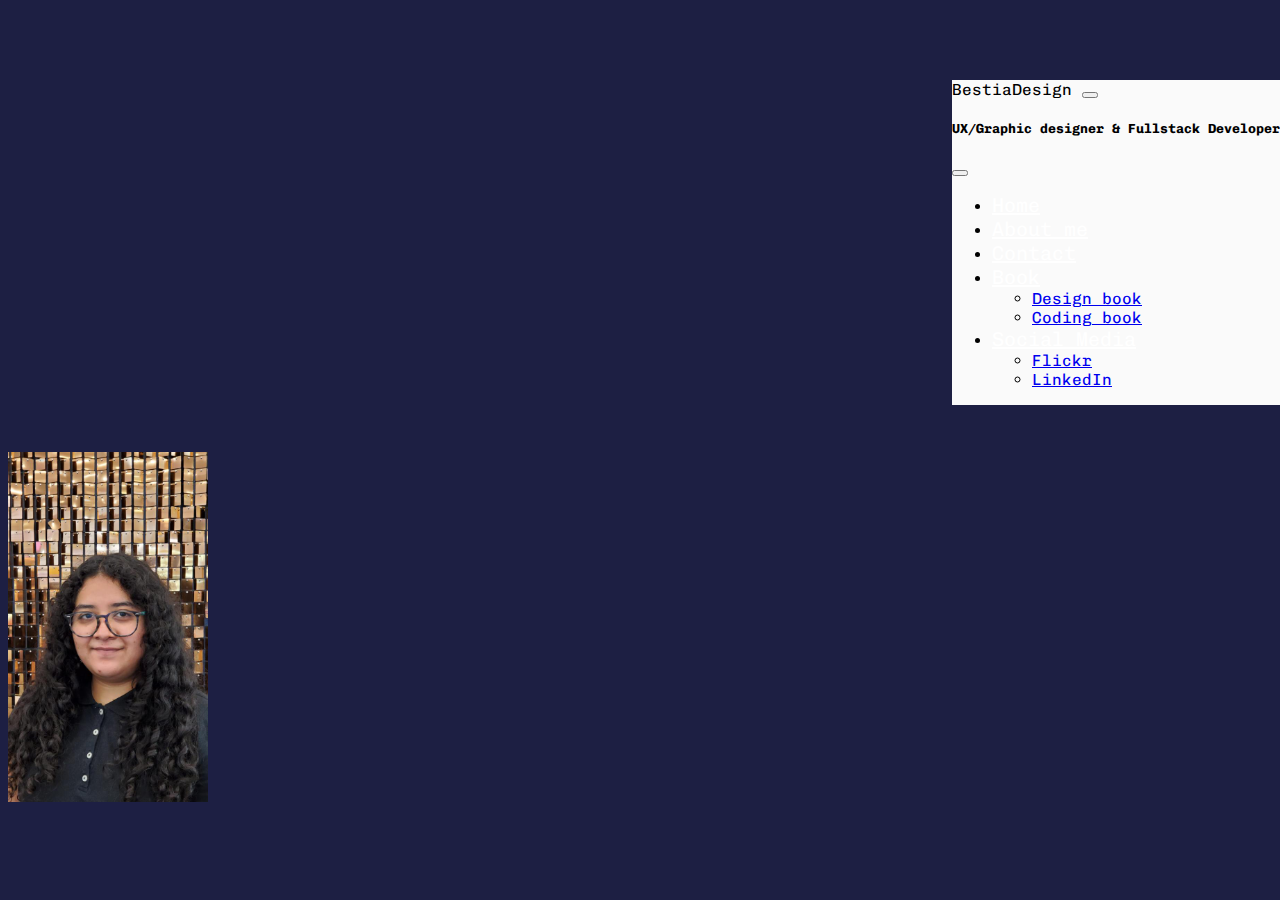
==== HTML/index.html @ 7158e24b "se agrego font, nav bar y páginas extras" ====
<!doctype html>
<html lang="en">
  <head>
    <meta charset="utf-8">
    <meta name="viewport" content="width=device-width, initial-scale=1">
    <title>BestiaDesign</title>
    <link href="https://cdn.jsdelivr.net/npm/bootstrap@5.2.3/dist/css/bootstrap.min.css" rel="stylesheet" integrity="sha384-rbsA2VBKQhggwzxH7pPCaAqO46MgnOM80zW1RWuH61DGLwZJEdK2Kadq2F9CUG65" crossorigin="anonymous">
    <link rel="stylesheet" href="../CSS/navbar.css">
    <link rel="stylesheet" href="../CSS/footer.css">
    <link rel="stylesheet" href="../CSS/style.css">
  </head>
  <body>
    <nav class="navbar navbar-dark bg-dark fixed-top">
        <div class="container-fluid">
          <a class="navbar-brand">BestiaDesign</a>
          <button class="navbar-toggler" type="button" data-bs-toggle="offcanvas" data-bs-target="#offcanvasDarkNavbar" aria-controls="offcanvasDarkNavbar">
            <span class="navbar-toggler-icon"></span>
          </button>
          <div class="offcanvas offcanvas-end text-bg-dark" tabindex="-1" id="offcanvasDarkNavbar" aria-labelledby="offcanvasDarkNavbarLabel">
            <div class="offcanvas-header">
              <h5 class="offcanvas-title" id="offcanvasDarkNavbarLabel">UX/Graphic designer & Fullstack Developer</h5>
              <button type="button" class="btn-close btn-close-white" data-bs-dismiss="offcanvas" aria-label="Close"></button>
            </div>
            <div class="offcanvas-body">
              <ul class="navbar-nav justify-content-end flex-grow-1 pe-3">
                <li class="nav-item">
                  <a class="nav-link active" aria-current="page" href="../HTML/index.html">Home</a>
                </li>
                <li class="nav-item">
                  <a class="nav-link" href="..//HTML/aboutme.html">About me</a>
                </li>
                <li class="nav-item">
                    <a class="nav-link" href="..//HTML/contact.html">Contact</a>
                  </li>
                <li class="nav-item dropdown">
                  <a class="nav-link dropdown-toggle" href="#" role="button" data-bs-toggle="dropdown" aria-expanded="false">
                    Book
                  </a>
                  <ul class="dropdown-menu dropdown-menu-dark">
                    <li><a class="dropdown-item" href="https://www.behance.net/Bestia_Design" style="text-align: left;">Design book</a></li>
                    <li><a class="dropdown-item" href="https://github.com/BestiaDesign" style="text-align: left;">Coding book</a></li>
                  </ul>
                </li>
                <li class="nav-item dropdown">
                  <a class="nav-link dropdown-toggle" href="#" role="button" data-bs-toggle="dropdown" aria-expanded="false">
                    Social Media
                  </a>
                  <ul class="dropdown-menu dropdown-menu-dark">
                    <li><a class="dropdown-item" href="https://www.flickr.com/photos/bestiadesign/" style="text-align: left;">Flickr</a></li>
                    <li><a class="dropdown-item" href="https://www.linkedin.com/in/johannavillegas/" style="text-align: left;">LinkedIn</a></li>
                  </ul>
                </li>
              </ul>
            <!-- <form class="d-flex mt-3" role="search">
                <input class="form-control me-2" type="search" placeholder="Search" aria-label="Search">
                <button class="btn btn-success" type="submit">Search</button>
              </form> -->
            </div>
          </div>
        </div>
      </nav>
   <!--  <nav>
        <ul class="links">
            <li><a href="">Home</a></li>
            <li><a href="">About Me</a></li>
            <li><a href="">Book</a></li>
            <li><a href="">Contact</a></li>
        </ul>
    </nav> -->

    <div>

      <h2 class="titulo-centralizado" id="titulo">
          Fullstack Developer<br>& UX Designer</h2>
    <!-- <h3 class="subtitulo-centralizado"></h3> -->
    <h3 class="habilidades">
      Diseño gráfico<br>& Front & Back end<br>UX Design</h3>
     <!-- <ul class=""> 
          <li class="items">Diseño gráfico</li>
          <li class="items">Front & Back end</li>
          <li class="items">UX Design</li>
      </ul> -->

      <img src="../Imagenes/Johanna.jpeg" class="Johanna" width="200px" height="350px">
  </div>

    <script src="https://cdn.jsdelivr.net/npm/bootstrap@5.2.3/dist/js/bootstrap.bundle.min.js" integrity="sha384-kenU1KFdBIe4zVF0s0G1M5b4hcpxyD9F7jL+jjXkk+Q2h455rYXK/7HAuoJl+0I4" crossorigin="anonymous"></script>
  </body>
</html>
---- CSS/navbar.css ----
@font-face {
    font-family: Chivo_Mono;
    src: url(../Fonts/Chivo_Mono/ChivoMono-VariableFont_wght.ttf);
}

nav{
    background-color: #FAFAFA;
    font-family: Chivo_Mono;
    width: auto;
    position: absolute;
    top: 80px;
    right:0;
    margin: 0 auto;
}

/*nav li{
    display: inline;
    margin: 0 0 0 15px;
    text-align:right;
    color: aliceblue;
    font-family: Chivo_Mono;
    font-size: 15px;
    font-weight: bold;
}*/

.nav-link{
    text-align: center;
    font-size: 20px;
    font-weight: 30px;
    color: rgb(255, 255, 255);
}
---- CSS/style.css ----
@font-face {
    font-family: Chivo_Mono;
    src: url(../Fonts/Chivo_Mono/ChivoMono-VariableFont_wght.ttf);
}

body{
    background-color: #1D1F43;
}

header {
    background-color: #1D1F43;
    padding: 50px 0;
    color: aliceblue;
}

.titulo-principal{
    padding-left: 30px;
    font-family: Chivo_Mono;
    color: aliceblue;
}

.titulo-centralizado {
    text-align:center;
    padding: 0px 0px 0px 1300px;
    margin-top: 100px;
    font-family: Chivo_Mono;
    color: aliceblue;
}
.habilidades {
    text-align:center;
    padding: 0px 0px 0px 1320px;
    margin-top: 10px;
    font-family: Chivo_Mono;
    color: aliceblue;
    font-size: 16px;
}
.items {
    color: aliceblue;
    font-family: Chivo_Mono;
    text-align:right;
}
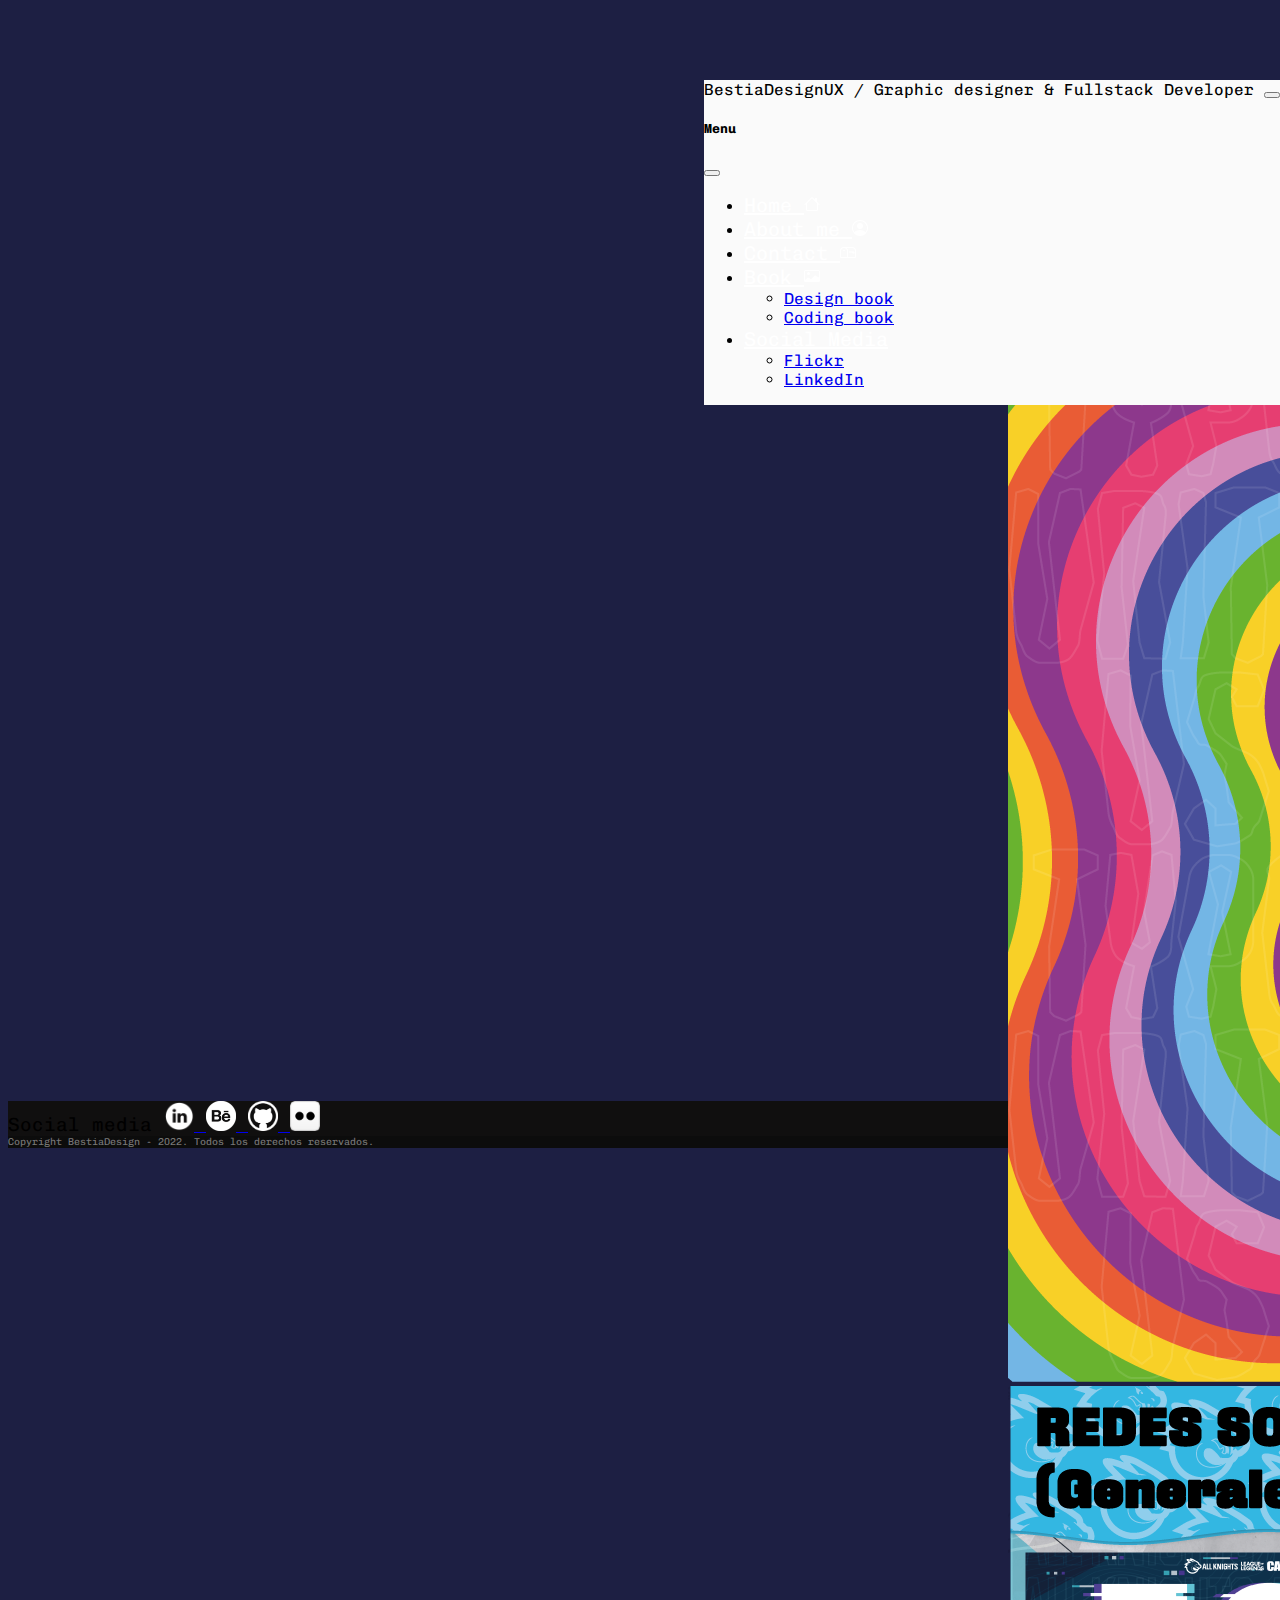
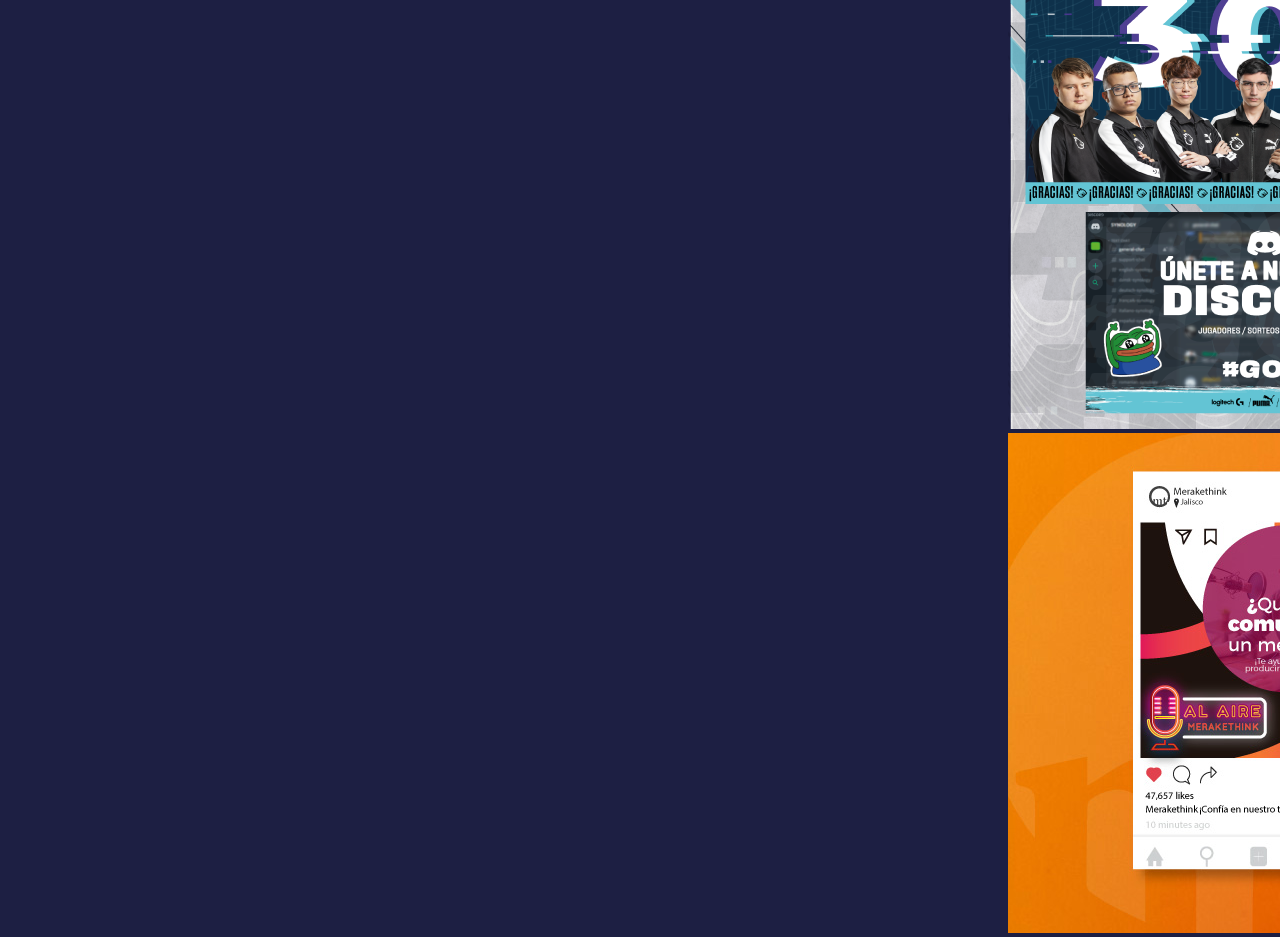
==== commit 67358656: "Se añadió el footer y galería de fotos" ====
--- a/HTML/index.html
+++ b/HTML/index.html
@@ -12,33 +12,44 @@
   <body>
     <nav class="navbar navbar-dark bg-dark fixed-top">
         <div class="container-fluid">
-          <a class="navbar-brand">BestiaDesign</a>
+          <a class="navbar-brand">BestiaDesign</a><a class="navbar-brand" style="text-align: right;">UX / Graphic designer & Fullstack Developer</a>
           <button class="navbar-toggler" type="button" data-bs-toggle="offcanvas" data-bs-target="#offcanvasDarkNavbar" aria-controls="offcanvasDarkNavbar">
             <span class="navbar-toggler-icon"></span>
           </button>
           <div class="offcanvas offcanvas-end text-bg-dark" tabindex="-1" id="offcanvasDarkNavbar" aria-labelledby="offcanvasDarkNavbarLabel">
             <div class="offcanvas-header">
-              <h5 class="offcanvas-title" id="offcanvasDarkNavbarLabel">UX/Graphic designer & Fullstack Developer</h5>
+               <h5 class="offcanvas-title" id="offcanvasDarkNavbarLabel">Menu</h5> 
               <button type="button" class="btn-close btn-close-white" data-bs-dismiss="offcanvas" aria-label="Close"></button>
             </div>
             <div class="offcanvas-body">
               <ul class="navbar-nav justify-content-end flex-grow-1 pe-3">
                 <li class="nav-item">
-                  <a class="nav-link active" aria-current="page" href="../HTML/index.html">Home</a>
+                  <a class="nav-link active" aria-current="page" href="../HTML/index.html">Home <svg xmlns="http://www.w3.org/2000/svg" width="16" height="16" fill="currentColor" class="bi bi-house" viewBox="0 0 16 16">
+                    <path d="M8.707 1.5a1 1 0 0 0-1.414 0L.646 8.146a.5.5 0 0 0 .708.708L2 8.207V13.5A1.5 1.5 0 0 0 3.5 15h9a1.5 1.5 0 0 0 1.5-1.5V8.207l.646.647a.5.5 0 0 0 .708-.708L13 5.793V2.5a.5.5 0 0 0-.5-.5h-1a.5.5 0 0 0-.5.5v1.293L8.707 1.5ZM13 7.207V13.5a.5.5 0 0 1-.5.5h-9a.5.5 0 0 1-.5-.5V7.207l5-5 5 5Z"/>
+                  </svg></a>
                 </li>
                 <li class="nav-item">
-                  <a class="nav-link" href="..//HTML/aboutme.html">About me</a>
+                  <a class="nav-link" href="..//HTML/aboutme.html">About me <svg xmlns="http://www.w3.org/2000/svg" width="16" height="16" fill="currentColor" class="bi bi-person-circle" viewBox="0 0 16 16">
+                    <path d="M11 6a3 3 0 1 1-6 0 3 3 0 0 1 6 0z"/>
+                    <path fill-rule="evenodd" d="M0 8a8 8 0 1 1 16 0A8 8 0 0 1 0 8zm8-7a7 7 0 0 0-5.468 11.37C3.242 11.226 4.805 10 8 10s4.757 1.225 5.468 2.37A7 7 0 0 0 8 1z"/>
+                  </svg></a>
                 </li>
                 <li class="nav-item">
-                    <a class="nav-link" href="..//HTML/contact.html">Contact</a>
+                    <a class="nav-link" href="..//HTML/contact.html">Contact <svg xmlns="http://www.w3.org/2000/svg" width="16" height="16" fill="currentColor" class="bi bi-mailbox" viewBox="0 0 16 16">
+                      <path d="M4 4a3 3 0 0 0-3 3v6h6V7a3 3 0 0 0-3-3zm0-1h8a4 4 0 0 1 4 4v6a1 1 0 0 1-1 1H1a1 1 0 0 1-1-1V7a4 4 0 0 1 4-4zm2.646 1A3.99 3.99 0 0 1 8 7v6h7V7a3 3 0 0 0-3-3H6.646z"/>
+                      <path d="M11.793 8.5H9v-1h5a.5.5 0 0 1 .5.5v1a.5.5 0 0 1-.5.5h-1a.5.5 0 0 1-.354-.146l-.853-.854zM5 7c0 .552-.448 0-1 0s-1 .552-1 0a1 1 0 0 1 2 0z"/>
+                    </svg></a>
                   </li>
                 <li class="nav-item dropdown">
                   <a class="nav-link dropdown-toggle" href="#" role="button" data-bs-toggle="dropdown" aria-expanded="false">
-                    Book
+                    Book <svg xmlns="http://www.w3.org/2000/svg" width="16" height="16" fill="currentColor" class="bi bi-card-image" viewBox="0 0 16 16">
+                      <path d="M6.002 5.5a1.5 1.5 0 1 1-3 0 1.5 1.5 0 0 1 3 0z"/>
+                      <path d="M1.5 2A1.5 1.5 0 0 0 0 3.5v9A1.5 1.5 0 0 0 1.5 14h13a1.5 1.5 0 0 0 1.5-1.5v-9A1.5 1.5 0 0 0 14.5 2h-13zm13 1a.5.5 0 0 1 .5.5v6l-3.775-1.947a.5.5 0 0 0-.577.093l-3.71 3.71-2.66-1.772a.5.5 0 0 0-.63.062L1.002 12v.54A.505.505 0 0 1 1 12.5v-9a.5.5 0 0 1 .5-.5h13z"/>
+                    </svg>
                   </a>
                   <ul class="dropdown-menu dropdown-menu-dark">
-                    <li><a class="dropdown-item" href="https://www.behance.net/Bestia_Design" style="text-align: left;">Design book</a></li>
-                    <li><a class="dropdown-item" href="https://github.com/BestiaDesign" style="text-align: left;">Coding book</a></li>
+                    <li><a class="dropdown-item" href="https://www.behance.net/Bestia_Design" style="text-align: left;" target="_blank">Design book </a></li>
+                    <li><a class="dropdown-item" href="https://github.com/BestiaDesign" style="text-align: left;" target="_blank">Coding book</a></li>
                   </ul>
                 </li>
                 <li class="nav-item dropdown">
@@ -46,8 +57,8 @@
                     Social Media
                   </a>
                   <ul class="dropdown-menu dropdown-menu-dark">
-                    <li><a class="dropdown-item" href="https://www.flickr.com/photos/bestiadesign/" style="text-align: left;">Flickr</a></li>
-                    <li><a class="dropdown-item" href="https://www.linkedin.com/in/johannavillegas/" style="text-align: left;">LinkedIn</a></li>
+                    <li><a class="dropdown-item" href="https://www.flickr.com/photos/bestiadesign/" style="text-align: left;" target="_blank">Flickr</a></li>
+                    <li><a class="dropdown-item" href="https://www.linkedin.com/in/johannavillegas/" style="text-align: left;" target="_blank">LinkedIn</a></li>
                   </ul>
                 </li>
               </ul>
@@ -71,7 +82,7 @@
     <div>
 
       <h2 class="titulo-centralizado" id="titulo">
-          Fullstack Developer<br>& UX Designer</h2>
+          </h2>
     <!-- <h3 class="subtitulo-centralizado"></h3> -->
     <h3 class="habilidades">
       Diseño gráfico<br>& Front & Back end<br>UX Design</h3>
@@ -81,8 +92,43 @@
           <li class="items">UX Design</li>
       </ul> -->
 
-      <img src="../Imagenes/Johanna.jpeg" class="Johanna" width="200px" height="350px">
+      <div class="row" id="photos">
+        <a href="https://www.behance.net/gallery/157762223/Type-Unite-Us" data-toggle="lightbox" data-gallery="example-gallery" class="col-sm-4" target="_blank">
+          <img src="../Imagenes/1.png" class="img-fluid">
+        </a>
+        <a href="https://www.behance.net/gallery/129652717/Proyecto-Piloto-para-el-equipo-de-Esports-AllKnights" data-toggle="lightbox" data-gallery="example-gallery" class="col-sm-4" target="_blank">
+          <img src="../Imagenes/Mockup5.png" class="img-fluid">
+        </a>
+        <a href="https://www.behance.net/gallery/143106011/Proyecto-piloto-para-agencia-de-mkt" data-toggle="lightbox" data-gallery="example-gallery" class="col-sm-4" target="_blank">
+          <img src="../Imagenes/1.jpg" class="img-fluid">
+        </a>
+        <a href="https://unsplash.it/1200/768.jpg?image=254" data-toggle="lightbox" data-gallery="example-gallery" class="col-sm-4" target="_blank">
+          <img src="https://unsplash.it/600.jpg?image=254" class="img-fluid">
+        </a>
+        <a href="https://unsplash.it/1200/768.jpg?image=255" data-toggle="lightbox" data-gallery="example-gallery" class="col-sm-4" target="_blank">
+          <img src="https://unsplash.it/600.jpg?image=255" class="img-fluid">
+        </a>
+        <a href="https://unsplash.it/1200/768.jpg?image=256" data-toggle="lightbox" data-gallery="example-gallery" class="col-sm-4" target="_blank">
+          <img src="https://unsplash.it/600.jpg?image=256" class="img-fluid">
+        </a>
+      </div>
+
+      <!-- <img src="../Imagenes/Johanna.jpeg" class="Johanna" width="200px" height="350px"> -->
   </div>
+  
+   <footer class="text-center text-white" style="background-color:rgb(16, 15, 15);">
+    <div class="container">
+    <section class="mb-4">
+        <span>Social media</span>
+        <a class="btn btn-link btn-floating btn-lg text-dark m-1" href="https://www.linkedin.com/in/johannavillegas/" target="_blank" role="button" data-mdb-ripple-color="dark" title="Join me on Linked In"
+        style="padding: 0;"><img src="../Imagenes/linkedin-icon-png-transparent-background-8.png" width="30px" style="color: white;" alt=""> <img src="../Imagenes/behance.png" alt="" width="30px" class="btn btn-link btn-floating btn-lg text-dark m-1" href="https://www.behance.net/Bestia_Design" target="_blank" role="button" data-mdb-ripple-color="dark" title="Join me on Behance"
+        style="padding: 0;"></i> <img src="../Imagenes/Github.png" alt="" width="30px" class="btn btn-link btn-floating btn-lg text-dark m-1" href="https://github.com/BestiaDesign" role="button" data-mdb-ripple-color="dark"
+        style="padding: 0;" title="Join me on Github"></i>  <img src="../Imagenes/flickr-icon-logo-black-and-white.png" alt="" width="30px" title="Join me on Flickr" target="_blank" class="btn btn-link btn-floating btn-lg text-dark m-1" href="https://www.flickr.com/photos/bestiadesign/" role="button" data-mdb-ripple-color="dark" style="padding: 0;"></i></a>
+    </div>
+    <div class="text-center pb-2" style="background-color: rgba(0, 0, 0, 0.2); font-size: 10px; color: rgba(255, 255, 255, 0.456);;">
+      Copyright BestiaDesign - 2022. Todos los derechos reservados.
+    </div>
+  </footer> 
 
     <script src="https://cdn.jsdelivr.net/npm/bootstrap@5.2.3/dist/js/bootstrap.bundle.min.js" integrity="sha384-kenU1KFdBIe4zVF0s0G1M5b4hcpxyD9F7jL+jjXkk+Q2h455rYXK/7HAuoJl+0I4" crossorigin="anonymous"></script>
   </body>
--- a/CSS/footer.css
+++ b/CSS/footer.css
@@ -0,0 +1,15 @@
+@font-face {
+    font-family: Chivo_Mono;
+    src: url(../Fonts/Chivo_Mono/ChivoMono-VariableFont_wght.ttf);
+}
+
+footer{
+    color: rgb(0, 0, 0);
+}
+
+@media(min-width:1024px){
+    footer{
+        font-size: 1.2em;
+            font-family: Chivo_Mono;
+    }
+}--- a/CSS/style.css
+++ b/CSS/style.css
@@ -40,3 +40,10 @@
     text-align:right;
 }
 
+#photos {
+
+    width: 800px;
+    height: 800px;
+    margin-left: 1000px;
+    margin-top: 30px;
+}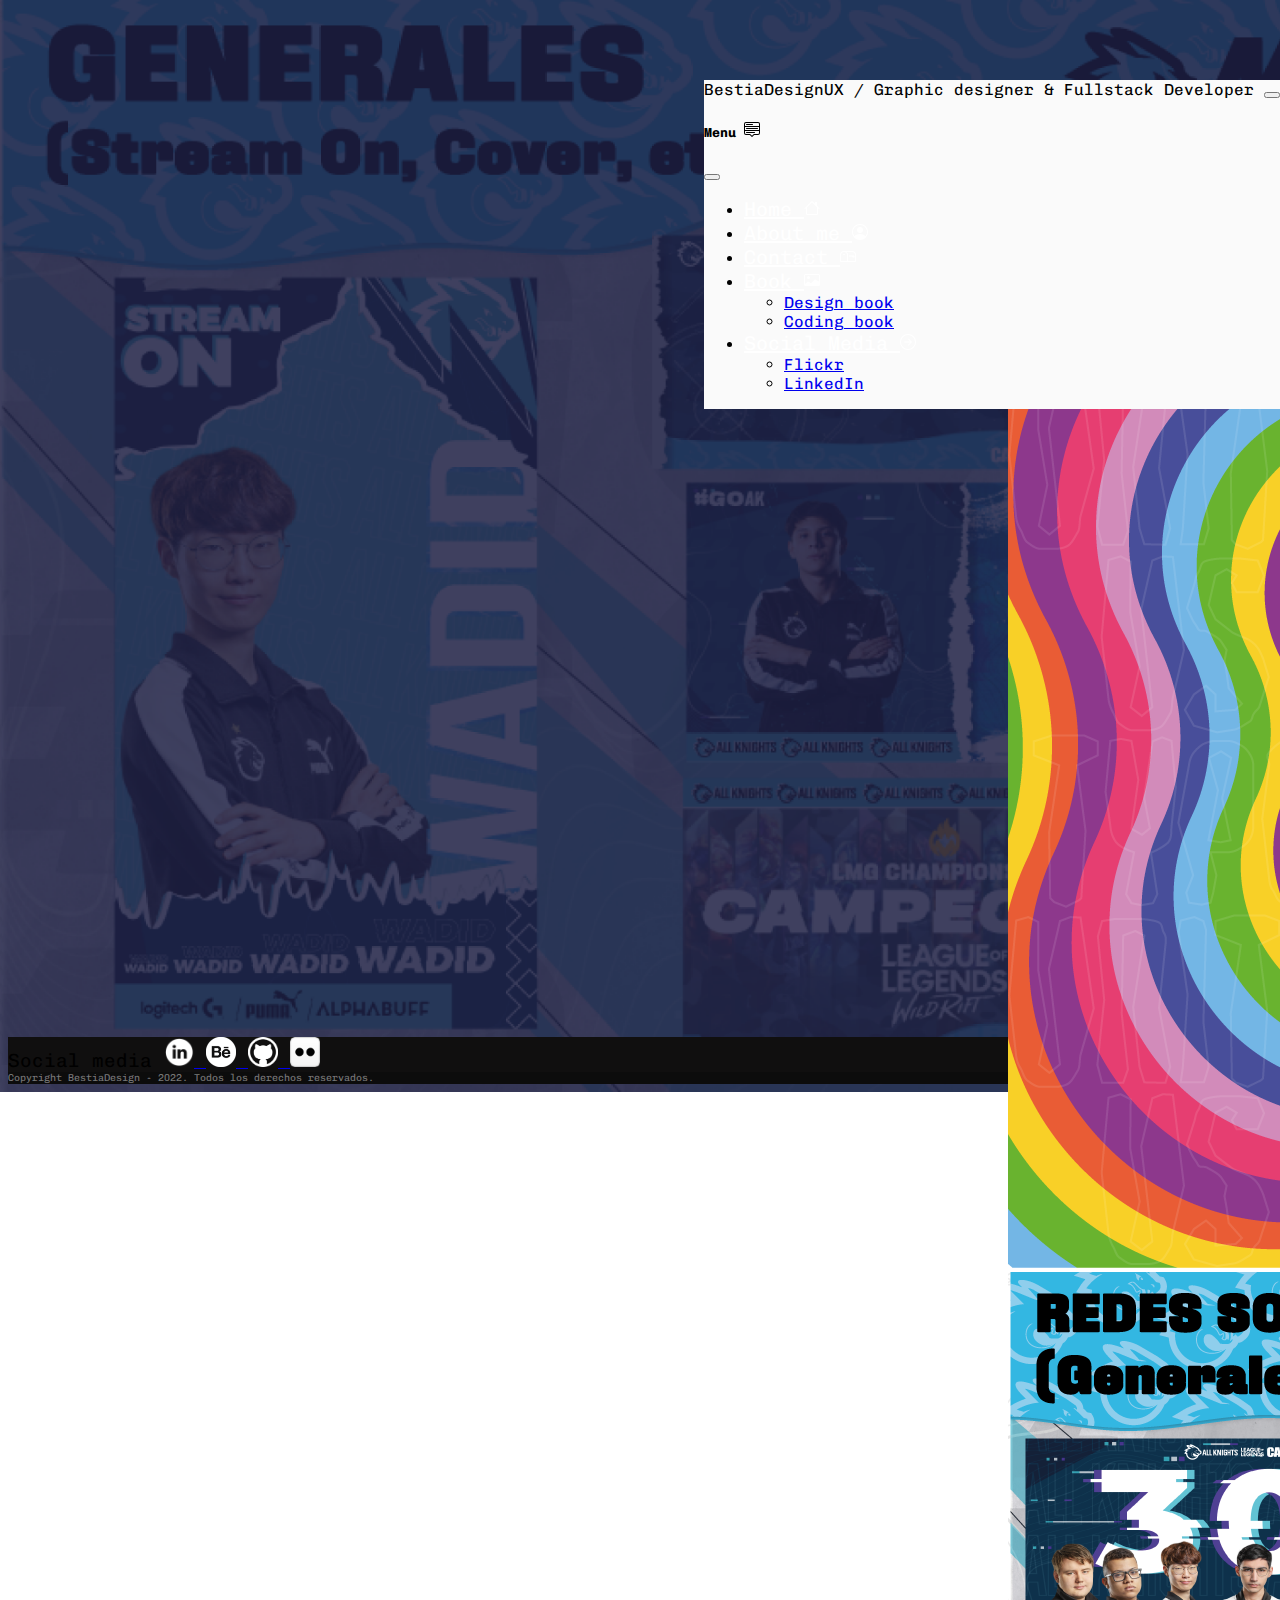
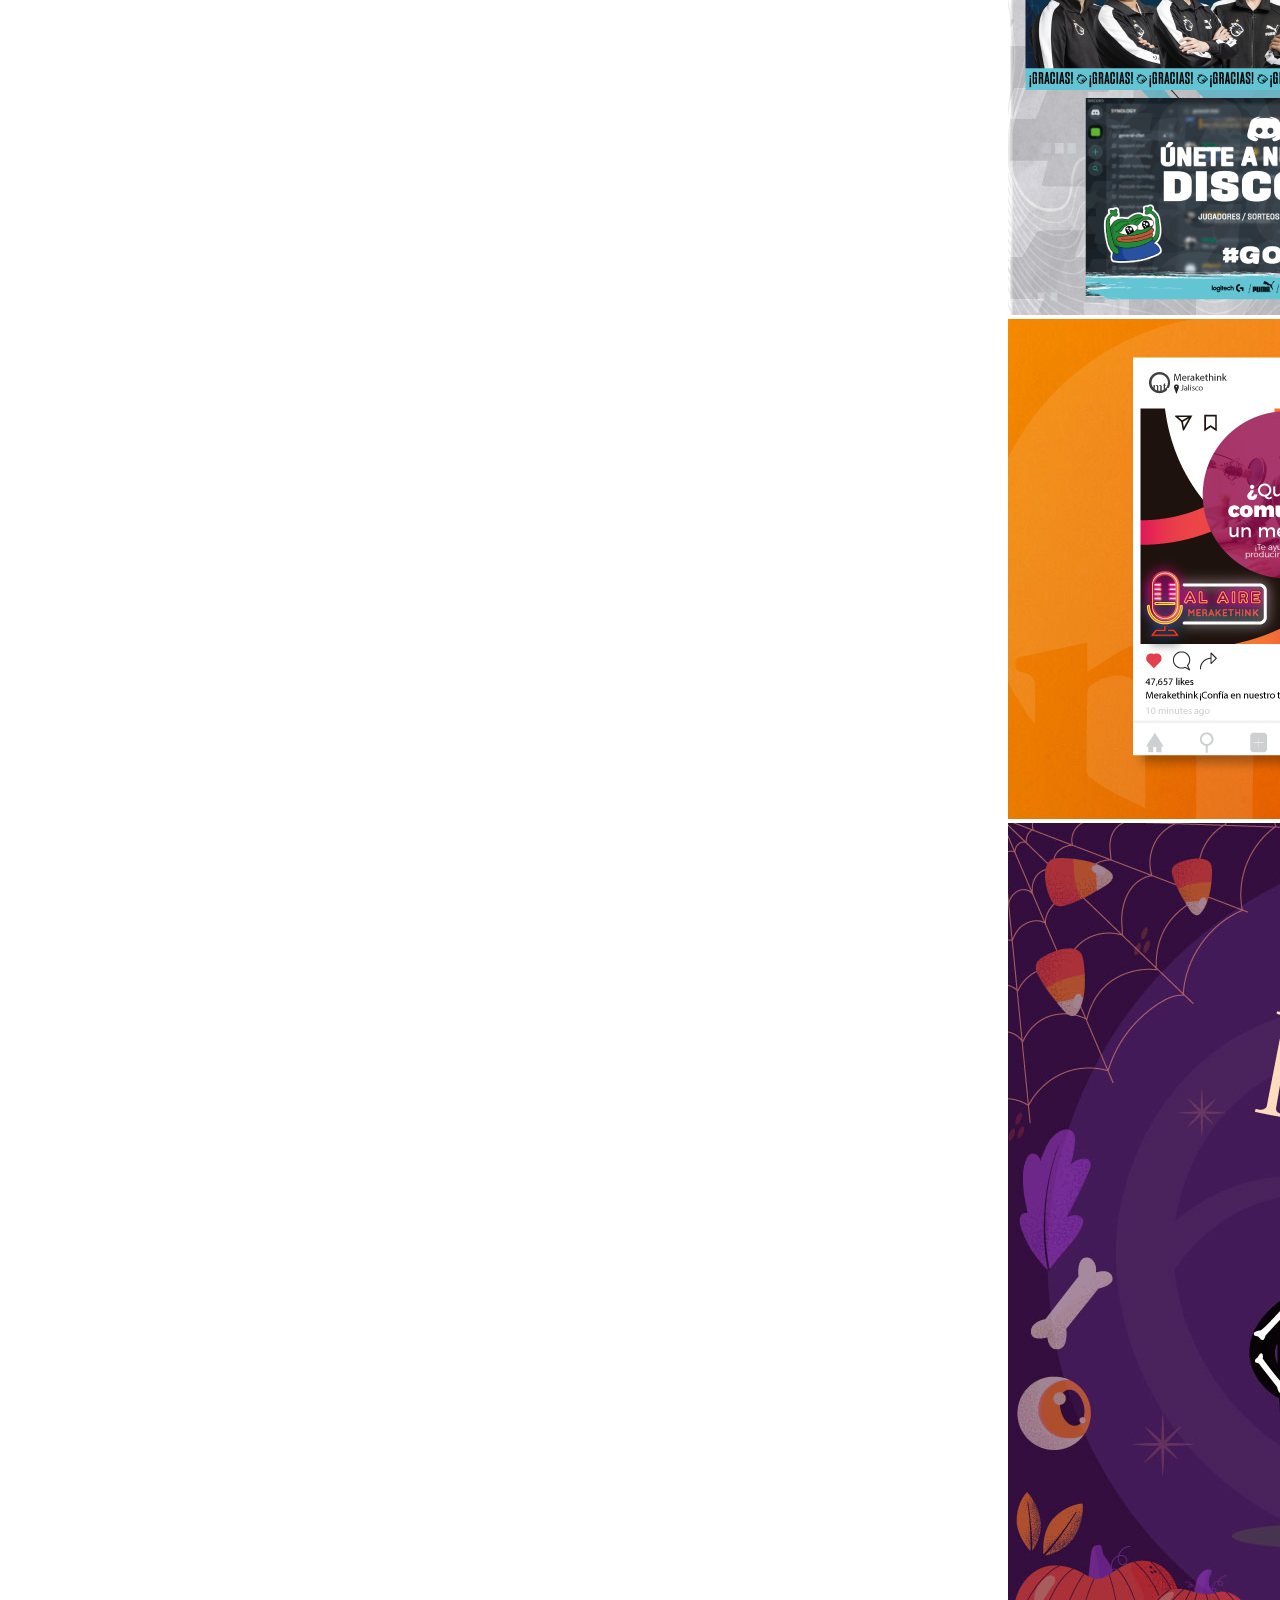
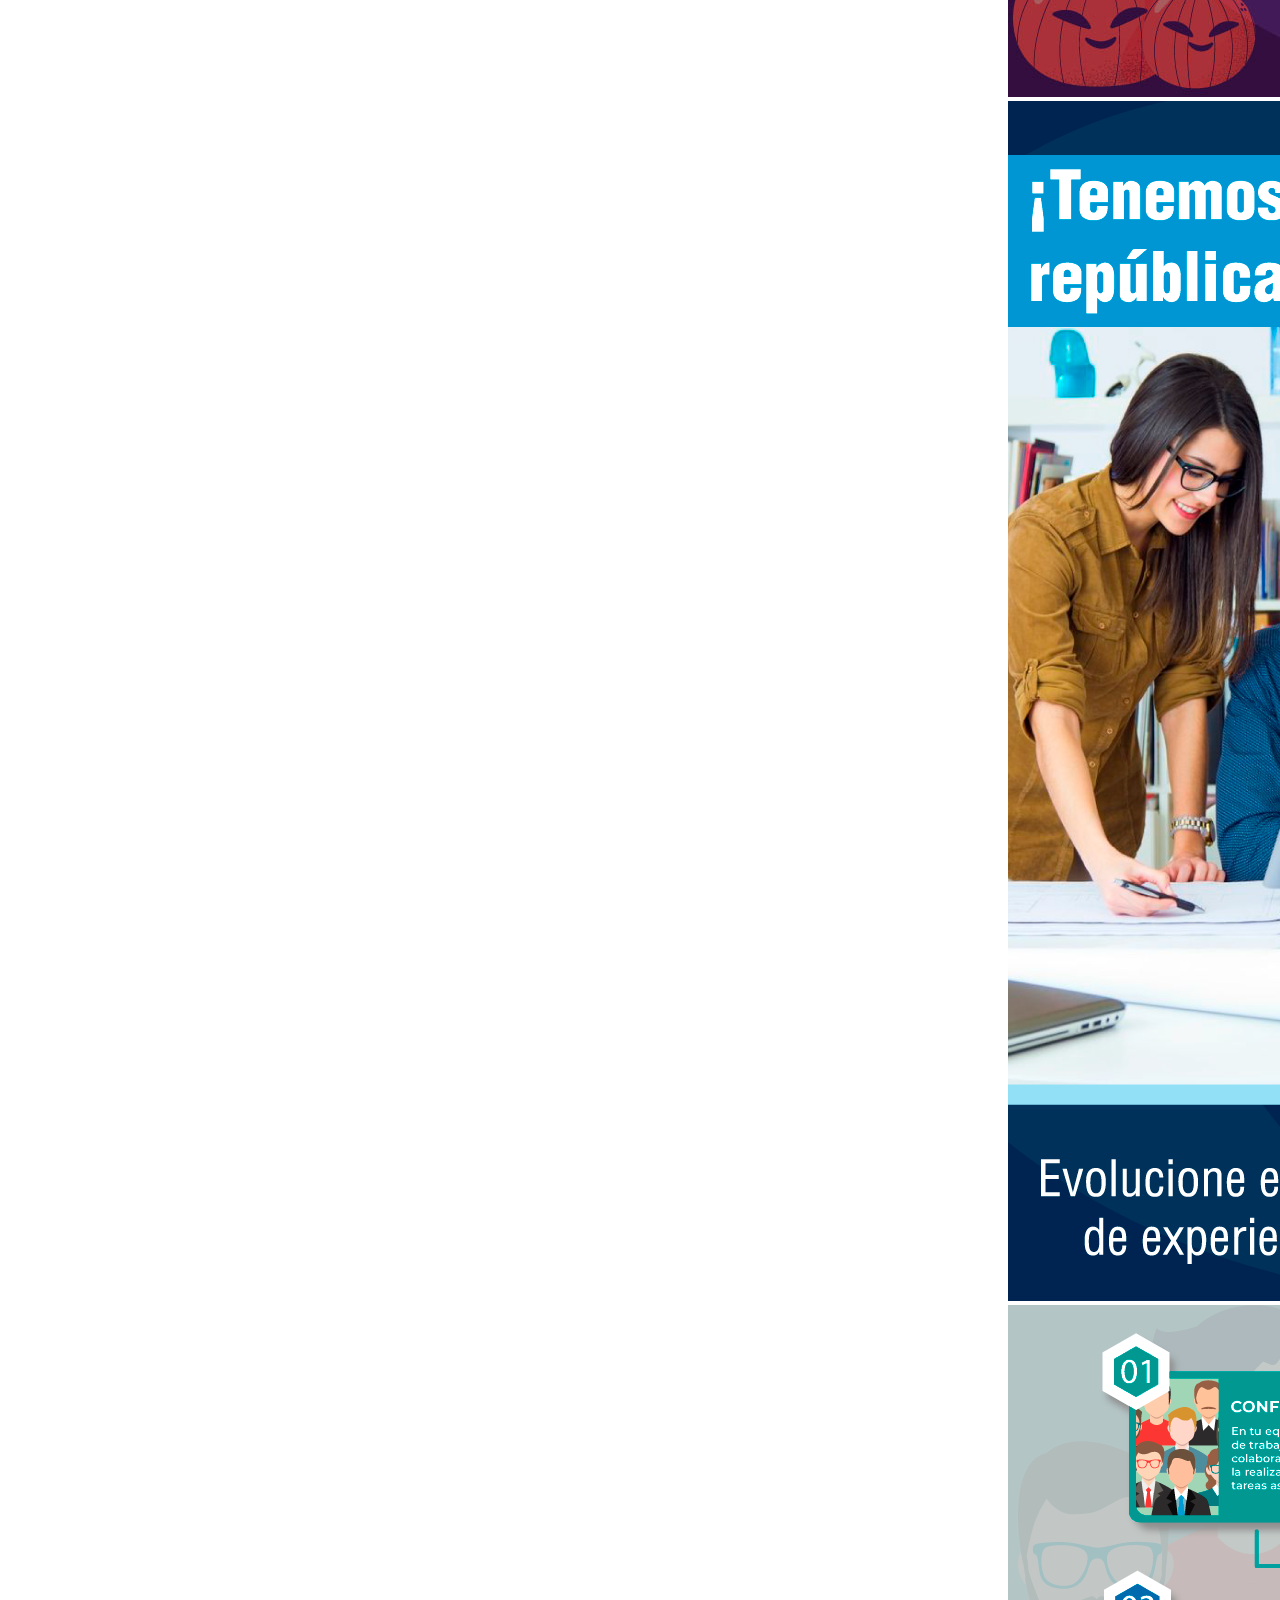
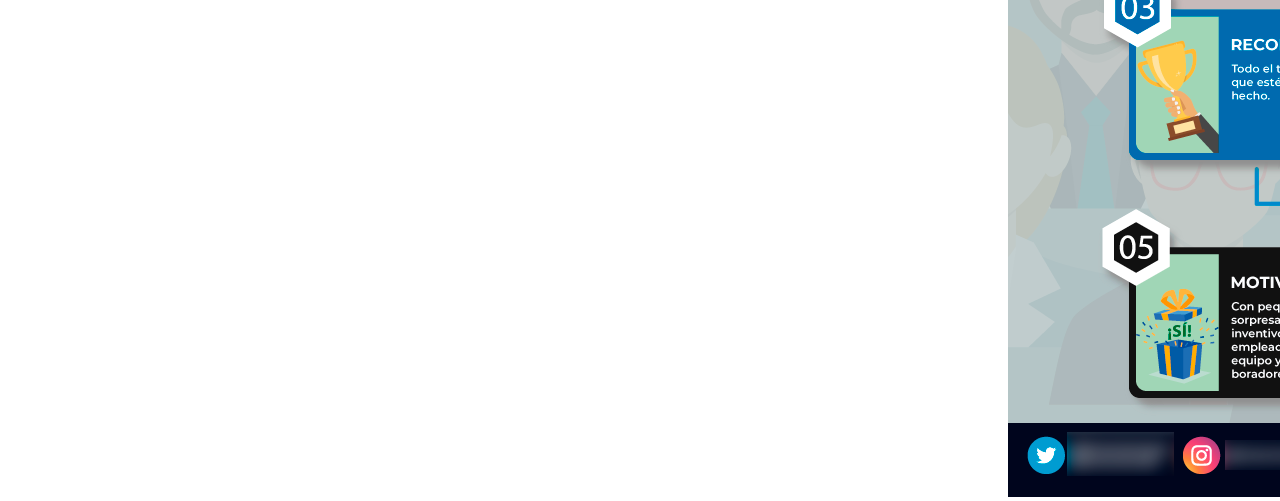
==== commit bdf703c5: "Seagregaron imagenes de galeria y fondo" ====
--- a/HTML/index.html
+++ b/HTML/index.html
@@ -18,7 +18,9 @@
           </button>
           <div class="offcanvas offcanvas-end text-bg-dark" tabindex="-1" id="offcanvasDarkNavbar" aria-labelledby="offcanvasDarkNavbarLabel">
             <div class="offcanvas-header">
-               <h5 class="offcanvas-title" id="offcanvasDarkNavbarLabel">Menu</h5> 
+               <h5 class="offcanvas-title" id="offcanvasDarkNavbarLabel">Menu <svg xmlns="http://www.w3.org/2000/svg" width="16" height="16" fill="currentColor" class="bi bi-menu-up" viewBox="0 0 16 16">
+                <path d="M7.646 15.854a.5.5 0 0 0 .708 0L10.207 14H14a2 2 0 0 0 2-2V3a2 2 0 0 0-2-2H2a2 2 0 0 0-2 2v9a2 2 0 0 0 2 2h3.793l1.853 1.854zM1 9V6h14v3H1zm14 1v2a1 1 0 0 1-1 1h-3.793a1 1 0 0 0-.707.293l-1.5 1.5-1.5-1.5A1 1 0 0 0 5.793 13H2a1 1 0 0 1-1-1v-2h14zm0-5H1V3a1 1 0 0 1 1-1h12a1 1 0 0 1 1 1v2zM2 11.5a.5.5 0 0 0 .5.5h8a.5.5 0 0 0 0-1h-8a.5.5 0 0 0-.5.5zm0-4a.5.5 0 0 0 .5.5h11a.5.5 0 0 0 0-1h-11a.5.5 0 0 0-.5.5zm0-4a.5.5 0 0 0 .5.5h6a.5.5 0 0 0 0-1h-6a.5.5 0 0 0-.5.5z"/>
+              </svg></h5> 
               <button type="button" class="btn-close btn-close-white" data-bs-dismiss="offcanvas" aria-label="Close"></button>
             </div>
             <div class="offcanvas-body">
@@ -54,7 +56,9 @@
                 </li>
                 <li class="nav-item dropdown">
                   <a class="nav-link dropdown-toggle" href="#" role="button" data-bs-toggle="dropdown" aria-expanded="false">
-                    Social Media
+                    Social Media <svg xmlns="http://www.w3.org/2000/svg" width="16" height="16" fill="currentColor" class="bi bi-arrow-right-circle" viewBox="0 0 16 16">
+                      <path fill-rule="evenodd" d="M1 8a7 7 0 1 0 14 0A7 7 0 0 0 1 8zm15 0A8 8 0 1 1 0 8a8 8 0 0 1 16 0zM4.5 7.5a.5.5 0 0 0 0 1h5.793l-2.147 2.146a.5.5 0 0 0 .708.708l3-3a.5.5 0 0 0 0-.708l-3-3a.5.5 0 1 0-.708.708L10.293 7.5H4.5z"/>
+                    </svg>
                   </a>
                   <ul class="dropdown-menu dropdown-menu-dark">
                     <li><a class="dropdown-item" href="https://www.flickr.com/photos/bestiadesign/" style="text-align: left;" target="_blank">Flickr</a></li>
@@ -80,41 +84,35 @@
     </nav> -->
 
     <div>
-
       <h2 class="titulo-centralizado" id="titulo">
           </h2>
     <!-- <h3 class="subtitulo-centralizado"></h3> -->
     <h3 class="habilidades">
-      Diseño gráfico<br>& Front & Back end<br>UX Design</h3>
+      Graphic Design<br>& Front  Back end<br>UX Design</h3>
      <!-- <ul class=""> 
           <li class="items">Diseño gráfico</li>
           <li class="items">Front & Back end</li>
           <li class="items">UX Design</li>
       </ul> -->
-
-      <div class="row" id="photos">
-        <a href="https://www.behance.net/gallery/157762223/Type-Unite-Us" data-toggle="lightbox" data-gallery="example-gallery" class="col-sm-4" target="_blank">
-          <img src="../Imagenes/1.png" class="img-fluid">
-        </a>
-        <a href="https://www.behance.net/gallery/129652717/Proyecto-Piloto-para-el-equipo-de-Esports-AllKnights" data-toggle="lightbox" data-gallery="example-gallery" class="col-sm-4" target="_blank">
-          <img src="../Imagenes/Mockup5.png" class="img-fluid">
-        </a>
-        <a href="https://www.behance.net/gallery/143106011/Proyecto-piloto-para-agencia-de-mkt" data-toggle="lightbox" data-gallery="example-gallery" class="col-sm-4" target="_blank">
-          <img src="../Imagenes/1.jpg" class="img-fluid">
-        </a>
-        <a href="https://unsplash.it/1200/768.jpg?image=254" data-toggle="lightbox" data-gallery="example-gallery" class="col-sm-4" target="_blank">
-          <img src="https://unsplash.it/600.jpg?image=254" class="img-fluid">
-        </a>
-        <a href="https://unsplash.it/1200/768.jpg?image=255" data-toggle="lightbox" data-gallery="example-gallery" class="col-sm-4" target="_blank">
-          <img src="https://unsplash.it/600.jpg?image=255" class="img-fluid">
-        </a>
-        <a href="https://unsplash.it/1200/768.jpg?image=256" data-toggle="lightbox" data-gallery="example-gallery" class="col-sm-4" target="_blank">
-          <img src="https://unsplash.it/600.jpg?image=256" class="img-fluid">
-        </a>
-      </div>
-
       <!-- <img src="../Imagenes/Johanna.jpeg" class="Johanna" width="200px" height="350px"> -->
   </div>
+
+    <div class="row" id="photos">
+      <a href="https://www.behance.net/gallery/157762223/Type-Unite-Us" data-toggle="lightbox" data-gallery="example-gallery" class="col-sm-4" target="_blank"> <img src="../Imagenes/1.png" class="img-fluid"> </a>
+      
+      <a href="https://www.behance.net/gallery/129652717/Proyecto-Piloto-para-el-equipo-de-Esports-AllKnights" data-toggle="lightbox" data-gallery="example-gallery" class="col-sm-4" target="_blank">
+        <img src="../Imagenes/Mockup5.png" class="img-fluid"></a>
+      
+      <a href="https://www.behance.net/gallery/143106011/Proyecto-piloto-para-agencia-de-mkt" data-toggle="lightbox" data-gallery="example-gallery" class="col-sm-4" target="_blank"> <img src="../Imagenes/1.jpg" class="img-fluid">
+
+      <a href="https://www.behance.net/gallery/121750157/Publicidad-para-festividades-mexicanas" data-toggle="lightbox" data-gallery="example-gallery" class="col-sm-4" target="_blank"> <img src="../Imagenes/2.jpg" class="img-fluid">
+      </a>
+      <a href="https://www.behance.net/gallery/121817589/Motion-Graphics-para-recursos-humanos" data-toggle="lightbox" data-gallery="example-gallery" class="col-sm-4" target="_blank"> <img src="../Imagenes/4.png" class="img-fluid">
+      </a>
+        <a href="https://www.behance.net/gallery/143106561/Infografias-e-imagenes-RRSS-para-RRHH" data-toggle="lightbox" data-gallery="example-gallery" class="col-sm-4" target="_blank">
+        <img src="../Imagenes/Como-ser-un-gran-jefe_Corporativo.png" class="img-fluid">
+      </a>
+    </div>
   
    <footer class="text-center text-white" style="background-color:rgb(16, 15, 15);">
     <div class="container">
--- a/CSS/style.css
+++ b/CSS/style.css
@@ -4,11 +4,13 @@
 }
 
 body{
-    background-color: #1D1F43;
+   
+    background-image:url(../Imagenes/Mockup4.png);
+    background-repeat: no-repeat;
+    background-size: cover;
 }
 
 header {
-    background-color: #1D1F43;
     padding: 50px 0;
     color: aliceblue;
 }
@@ -28,7 +30,7 @@
 }
 .habilidades {
     text-align:center;
-    padding: 0px 0px 0px 1320px;
+    padding: 0px 0px 0px 950px;
     margin-top: 10px;
     font-family: Chivo_Mono;
     color: aliceblue;
@@ -42,8 +44,9 @@
 
 #photos {
 
-    width: 800px;
-    height: 800px;
+    width: 850px;
+    height: 850px;
     margin-left: 1000px;
     margin-top: 30px;
+    padding: 0px;
 }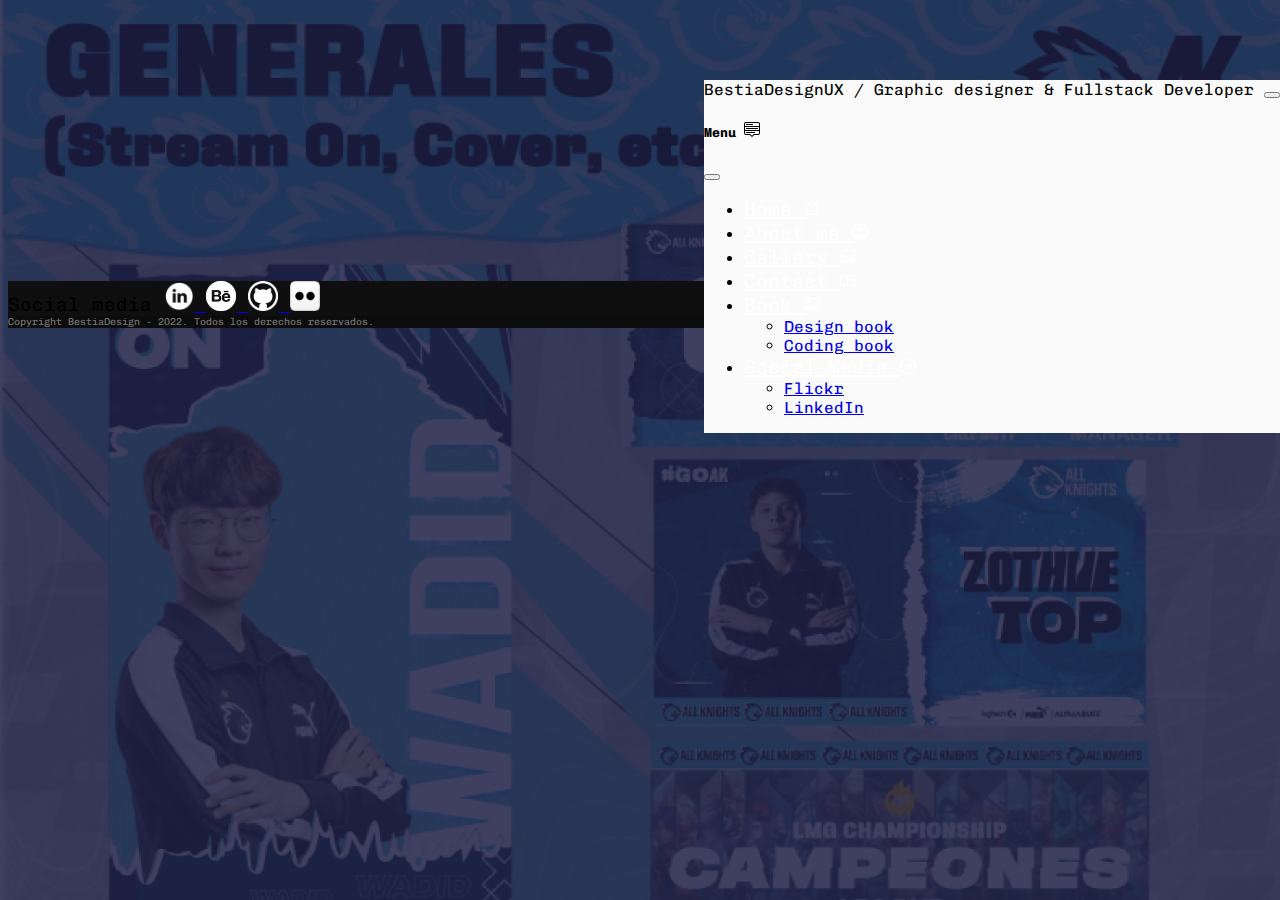
==== commit 1dcdc132: "Se agregó gallery.html y se modificaron las imagenes" ====
--- a/HTML/index.html
+++ b/HTML/index.html
@@ -10,6 +10,8 @@
     <link rel="stylesheet" href="../CSS/style.css">
   </head>
   <body>
+
+  <!-- Navbar -->
     <nav class="navbar navbar-dark bg-dark fixed-top">
         <div class="container-fluid">
           <a class="navbar-brand">BestiaDesign</a><a class="navbar-brand" style="text-align: right;">UX / Graphic designer & Fullstack Developer</a>
@@ -37,10 +39,16 @@
                   </svg></a>
                 </li>
                 <li class="nav-item">
-                    <a class="nav-link" href="..//HTML/contact.html">Contact <svg xmlns="http://www.w3.org/2000/svg" width="16" height="16" fill="currentColor" class="bi bi-mailbox" viewBox="0 0 16 16">
-                      <path d="M4 4a3 3 0 0 0-3 3v6h6V7a3 3 0 0 0-3-3zm0-1h8a4 4 0 0 1 4 4v6a1 1 0 0 1-1 1H1a1 1 0 0 1-1-1V7a4 4 0 0 1 4-4zm2.646 1A3.99 3.99 0 0 1 8 7v6h7V7a3 3 0 0 0-3-3H6.646z"/>
-                      <path d="M11.793 8.5H9v-1h5a.5.5 0 0 1 .5.5v1a.5.5 0 0 1-.5.5h-1a.5.5 0 0 1-.354-.146l-.853-.854zM5 7c0 .552-.448 0-1 0s-1 .552-1 0a1 1 0 0 1 2 0z"/>
+                  <a class="nav-link" href="../HTML/gallery.html">Gallery <svg xmlns="http://www.w3.org/2000/svg" width="16" height="16" fill="currentColor" class="bi bi-images" viewBox="0 0 16 16">
+                      <path d="M4.502 9a1.5 1.5 0 1 0 0-3 1.5 1.5 0 0 0 0 3z"/>
+                      <path d="M14.002 13a2 2 0 0 1-2 2h-10a2 2 0 0 1-2-2V5A2 2 0 0 1 2 3a2 2 0 0 1 2-2h10a2 2 0 0 1 2 2v8a2 2 0 0 1-1.998 2zM14 2H4a1 1 0 0 0-1 1h9.002a2 2 0 0 1 2 2v7A1 1 0 0 0 15 11V3a1 1 0 0 0-1-1zM2.002 4a1 1 0 0 0-1 1v8l2.646-2.354a.5.5 0 0 1 .63-.062l2.66 1.773 3.71-3.71a.5.5 0 0 1 .577-.094l1.777 1.947V5a1 1 0 0 0-1-1h-10z"/>
                     </svg></a>
+                </li>
+                <li class="nav-item">
+                  <a class="nav-link" href="..//HTML/contact.html">Contact <svg xmlns="http://www.w3.org/2000/svg" width="16" height="16" fill="currentColor" class="bi bi-mailbox" viewBox="0 0 16 16">
+                    <path d="M4 4a3 3 0 0 0-3 3v6h6V7a3 3 0 0 0-3-3zm0-1h8a4 4 0 0 1 4 4v6a1 1 0 0 1-1 1H1a1 1 0 0 1-1-1V7a4 4 0 0 1 4-4zm2.646 1A3.99 3.99 0 0 1 8 7v6h7V7a3 3 0 0 0-3-3H6.646z"/>
+                    <path d="M11.793 8.5H9v-1h5a.5.5 0 0 1 .5.5v1a.5.5 0 0 1-.5.5h-1a.5.5 0 0 1-.354-.146l-.853-.854zM5 7c0 .552-.448 0-1 0s-1 .552-1 0a1 1 0 0 1 2 0z"/>
+                  </svg></a>
                   </li>
                 <li class="nav-item dropdown">
                   <a class="nav-link dropdown-toggle" href="#" role="button" data-bs-toggle="dropdown" aria-expanded="false">
@@ -83,12 +91,13 @@
         </ul>
     </nav> -->
 
+  <!-- Especialidades -->
     <div>
       <h2 class="titulo-centralizado" id="titulo">
           </h2>
     <!-- <h3 class="subtitulo-centralizado"></h3> -->
     <h3 class="habilidades">
-      Graphic Design<br>& Front  Back end<br>UX Design</h3>
+      - Graphic Design<br>- Front-Back end<br>- UX Design</h3>
      <!-- <ul class=""> 
           <li class="items">Diseño gráfico</li>
           <li class="items">Front & Back end</li>
@@ -97,23 +106,26 @@
       <!-- <img src="../Imagenes/Johanna.jpeg" class="Johanna" width="200px" height="350px"> -->
   </div>
 
+  <!-- Galería 1 
     <div class="row" id="photos">
-      <a href="https://www.behance.net/gallery/157762223/Type-Unite-Us" data-toggle="lightbox" data-gallery="example-gallery" class="col-sm-4" target="_blank"> <img src="../Imagenes/1.png" class="img-fluid"> </a>
+      <a href="https://www.behance.net/gallery/157762223/Type-Unite-Us" data-toggle="lightbox" data-gallery="example-gallery" class="col-sm-4" target="_blank"> <img src="../Imagenes/Gallery/1.png" class="img-fluid"> </a>
       
       <a href="https://www.behance.net/gallery/129652717/Proyecto-Piloto-para-el-equipo-de-Esports-AllKnights" data-toggle="lightbox" data-gallery="example-gallery" class="col-sm-4" target="_blank">
-        <img src="../Imagenes/Mockup5.png" class="img-fluid"></a>
+        <img src="../Imagenes/Gallery/Cumpleaños.png" class="img-fluid"></a>
       
-      <a href="https://www.behance.net/gallery/143106011/Proyecto-piloto-para-agencia-de-mkt" data-toggle="lightbox" data-gallery="example-gallery" class="col-sm-4" target="_blank"> <img src="../Imagenes/1.jpg" class="img-fluid">
+      <a href="https://www.behance.net/gallery/143106011/Proyecto-piloto-para-agencia-de-mkt" data-toggle="lightbox" data-gallery="example-gallery" class="col-sm-4" target="_blank"> <img src="../Imagenes/Gallery/Merakethink.png" class="img-fluid">
 
-      <a href="https://www.behance.net/gallery/121750157/Publicidad-para-festividades-mexicanas" data-toggle="lightbox" data-gallery="example-gallery" class="col-sm-4" target="_blank"> <img src="../Imagenes/2.jpg" class="img-fluid">
+      <a href="https://www.behance.net/gallery/121750157/Publicidad-para-festividades-mexicanas" data-toggle="lightbox" data-gallery="example-gallery" class="col-sm-4" target="_blank"> <img src="../Imagenes/Gallery/Halloween.png" class="img-fluid">
       </a>
-      <a href="https://www.behance.net/gallery/121817589/Motion-Graphics-para-recursos-humanos" data-toggle="lightbox" data-gallery="example-gallery" class="col-sm-4" target="_blank"> <img src="../Imagenes/4.png" class="img-fluid">
+      <a href="https://www.behance.net/gallery/147142065/Publicidad-para-RRSS-Punto-Aparte-Puebla" data-toggle="lightbox" data-gallery="example-gallery" class="col-sm-4" target="_blank"> <img src="../Imagenes/Gallery/Flyer.png" class="img-fluid">
       </a>
         <a href="https://www.behance.net/gallery/143106561/Infografias-e-imagenes-RRSS-para-RRHH" data-toggle="lightbox" data-gallery="example-gallery" class="col-sm-4" target="_blank">
-        <img src="../Imagenes/Como-ser-un-gran-jefe_Corporativo.png" class="img-fluid">
+        <img src="../Imagenes/Gallery/Como-ser-un-gran-jefe_Corporativo.png" class="img-fluid">
       </a>
-    </div>
-  
+    </div> -->
+
+  <br> <br> <br> <br> <br> <br>
+    <!-- Footer -->
    <footer class="text-center text-white" style="background-color:rgb(16, 15, 15);">
     <div class="container">
     <section class="mb-4">
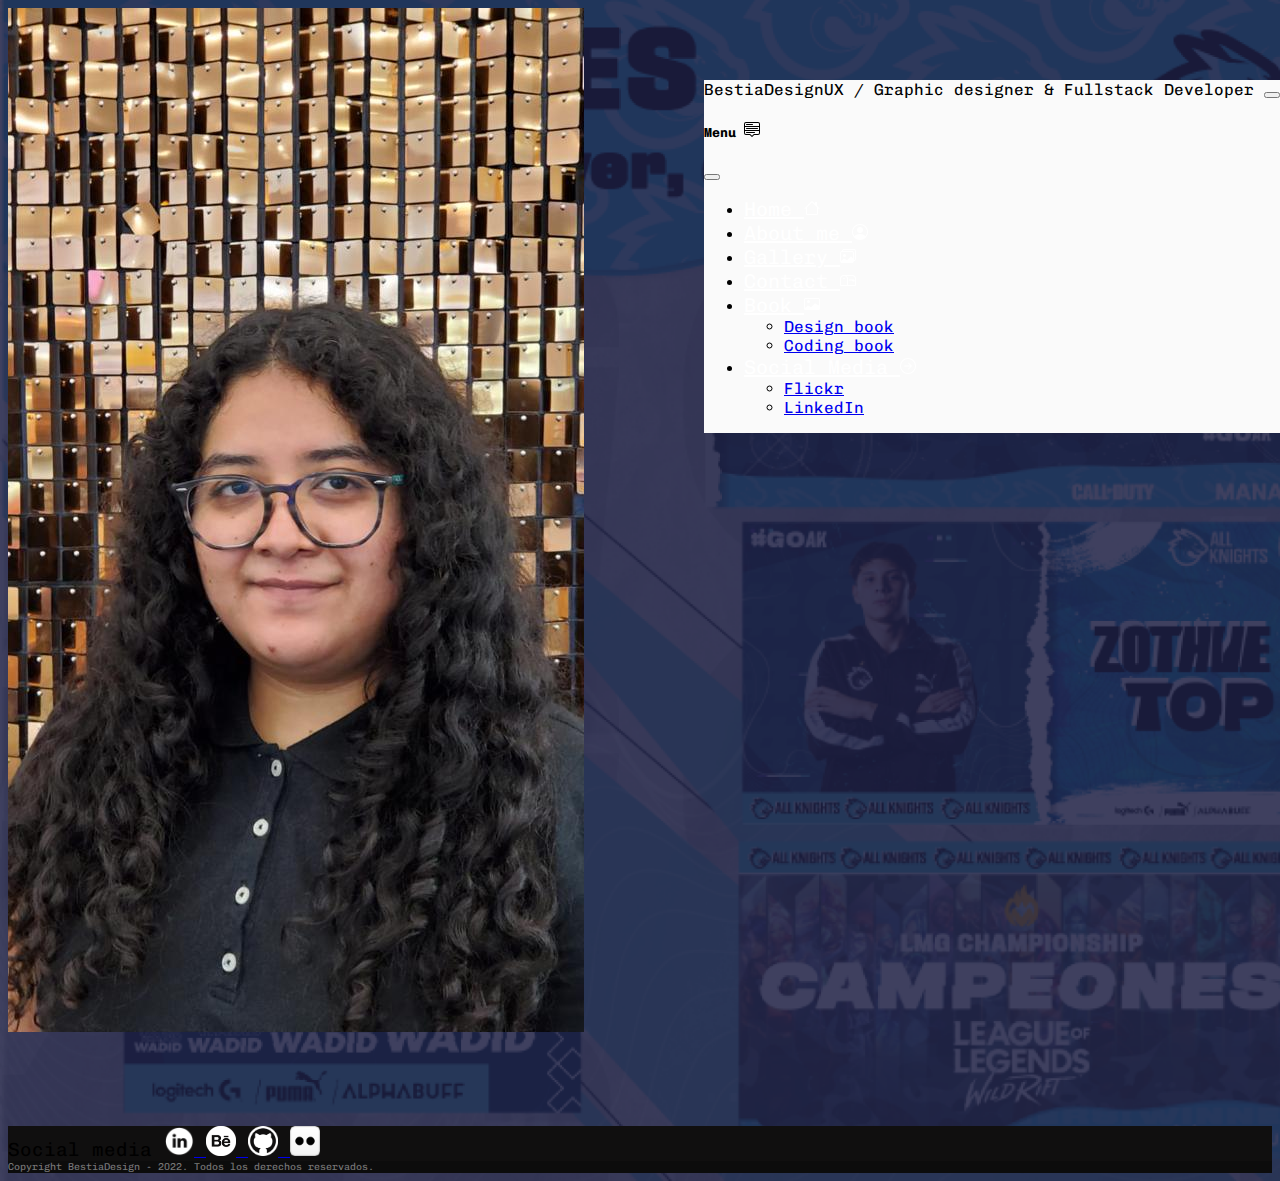
==== commit 3f77c74e: "Se modifico pag de contacto y se agrego el css de la misma" ====
--- a/HTML/index.html
+++ b/HTML/index.html
@@ -82,47 +82,8 @@
           </div>
         </div>
       </nav>
-   <!--  <nav>
-        <ul class="links">
-            <li><a href="">Home</a></li>
-            <li><a href="">About Me</a></li>
-            <li><a href="">Book</a></li>
-            <li><a href="">Contact</a></li>
-        </ul>
-    </nav> -->
 
-  <!-- Especialidades -->
-    <div>
-      <h2 class="titulo-centralizado" id="titulo">
-          </h2>
-    <!-- <h3 class="subtitulo-centralizado"></h3> -->
-    <h3 class="habilidades">
-      - Graphic Design<br>- Front-Back end<br>- UX Design</h3>
-     <!-- <ul class=""> 
-          <li class="items">Diseño gráfico</li>
-          <li class="items">Front & Back end</li>
-          <li class="items">UX Design</li>
-      </ul> -->
-      <!-- <img src="../Imagenes/Johanna.jpeg" class="Johanna" width="200px" height="350px"> -->
-  </div>
-
-  <!-- Galería 1 
-    <div class="row" id="photos">
-      <a href="https://www.behance.net/gallery/157762223/Type-Unite-Us" data-toggle="lightbox" data-gallery="example-gallery" class="col-sm-4" target="_blank"> <img src="../Imagenes/Gallery/1.png" class="img-fluid"> </a>
-      
-      <a href="https://www.behance.net/gallery/129652717/Proyecto-Piloto-para-el-equipo-de-Esports-AllKnights" data-toggle="lightbox" data-gallery="example-gallery" class="col-sm-4" target="_blank">
-        <img src="../Imagenes/Gallery/Cumpleaños.png" class="img-fluid"></a>
-      
-      <a href="https://www.behance.net/gallery/143106011/Proyecto-piloto-para-agencia-de-mkt" data-toggle="lightbox" data-gallery="example-gallery" class="col-sm-4" target="_blank"> <img src="../Imagenes/Gallery/Merakethink.png" class="img-fluid">
-
-      <a href="https://www.behance.net/gallery/121750157/Publicidad-para-festividades-mexicanas" data-toggle="lightbox" data-gallery="example-gallery" class="col-sm-4" target="_blank"> <img src="../Imagenes/Gallery/Halloween.png" class="img-fluid">
-      </a>
-      <a href="https://www.behance.net/gallery/147142065/Publicidad-para-RRSS-Punto-Aparte-Puebla" data-toggle="lightbox" data-gallery="example-gallery" class="col-sm-4" target="_blank"> <img src="../Imagenes/Gallery/Flyer.png" class="img-fluid">
-      </a>
-        <a href="https://www.behance.net/gallery/143106561/Infografias-e-imagenes-RRSS-para-RRHH" data-toggle="lightbox" data-gallery="example-gallery" class="col-sm-4" target="_blank">
-        <img src="../Imagenes/Gallery/Como-ser-un-gran-jefe_Corporativo.png" class="img-fluid">
-      </a>
-    </div> -->
+  <img src="../Imagenes/Johanna.jpeg" id="Johanna" >
 
   <br> <br> <br> <br> <br> <br>
     <!-- Footer -->
--- a/CSS/style.css
+++ b/CSS/style.css
@@ -15,38 +15,50 @@
     color: aliceblue;
 }
 
-.titulo-principal{
+#johanna {
+    top: 0px; left: -116.625%; max-height: 100%;
+}
+
+/*.titulo-principal{
     padding-left: 30px;
     font-family: Chivo_Mono;
     color: aliceblue;
-}
+} */
 
-.titulo-centralizado {
+/*.titulo-centralizado {
     text-align:center;
     padding: 0px 0px 0px 1300px;
     margin-top: 100px;
     font-family: Chivo_Mono;
     color: aliceblue;
 }
-.habilidades {
+/*.habilidades {
     text-align:center;
     padding: 0px 0px 0px 950px;
     margin-top: 10px;
     font-family: Chivo_Mono;
     color: aliceblue;
-    font-size: 16px;
-}
+    font-size: 16px; 
+}*/
 .items {
     color: aliceblue;
     font-family: Chivo_Mono;
     text-align:right;
 }
 
-#photos {
+/*#photos {
 
     width: 850px;
     height: 850px;
     margin-left: 1000px;
+    margin-right: 30px;
     margin-top: 30px;
-    padding: 0px;
-}+}
+
+#photos1 {
+
+    width: 850px;
+    height: 850px;
+    margin-right: 1000px;
+    margin-left: 30px;
+}*/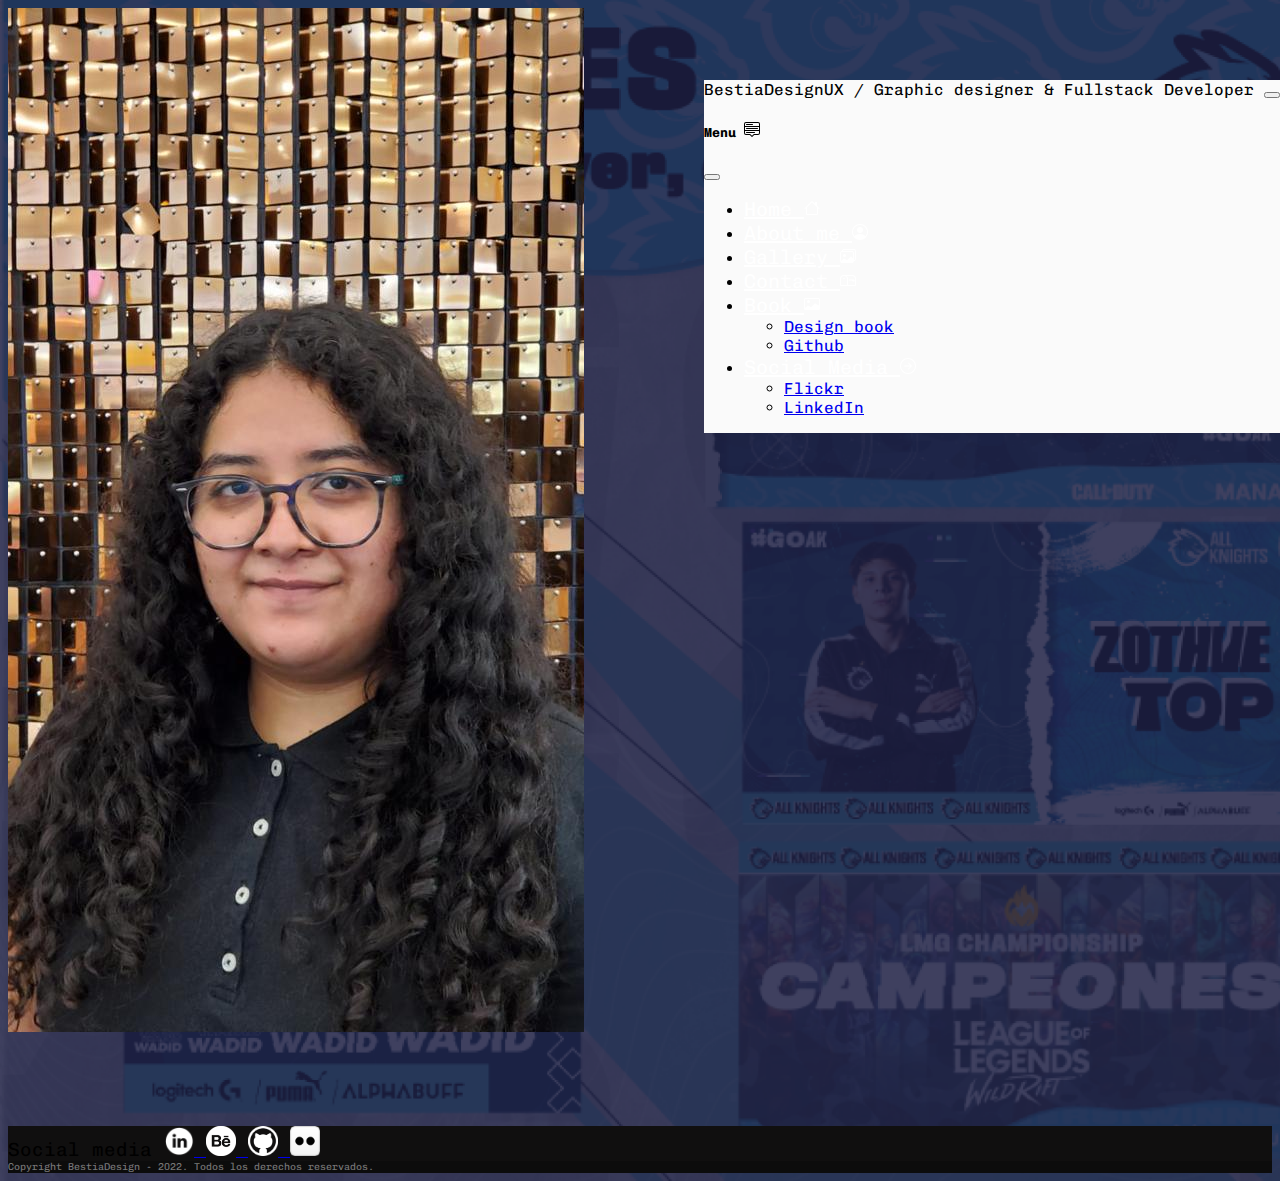
==== commit 168547e7: "Validaciones listas" ====
--- a/HTML/index.html
+++ b/HTML/index.html
@@ -59,7 +59,7 @@
                   </a>
                   <ul class="dropdown-menu dropdown-menu-dark">
                     <li><a class="dropdown-item" href="https://www.behance.net/Bestia_Design" style="text-align: left;" target="_blank">Design book </a></li>
-                    <li><a class="dropdown-item" href="https://github.com/BestiaDesign" style="text-align: left;" target="_blank">Coding book</a></li>
+                    <li><a class="dropdown-item" href="https://github.com/BestiaDesign" style="text-align: left;" target="_blank">Github</a></li>
                   </ul>
                 </li>
                 <li class="nav-item dropdown">
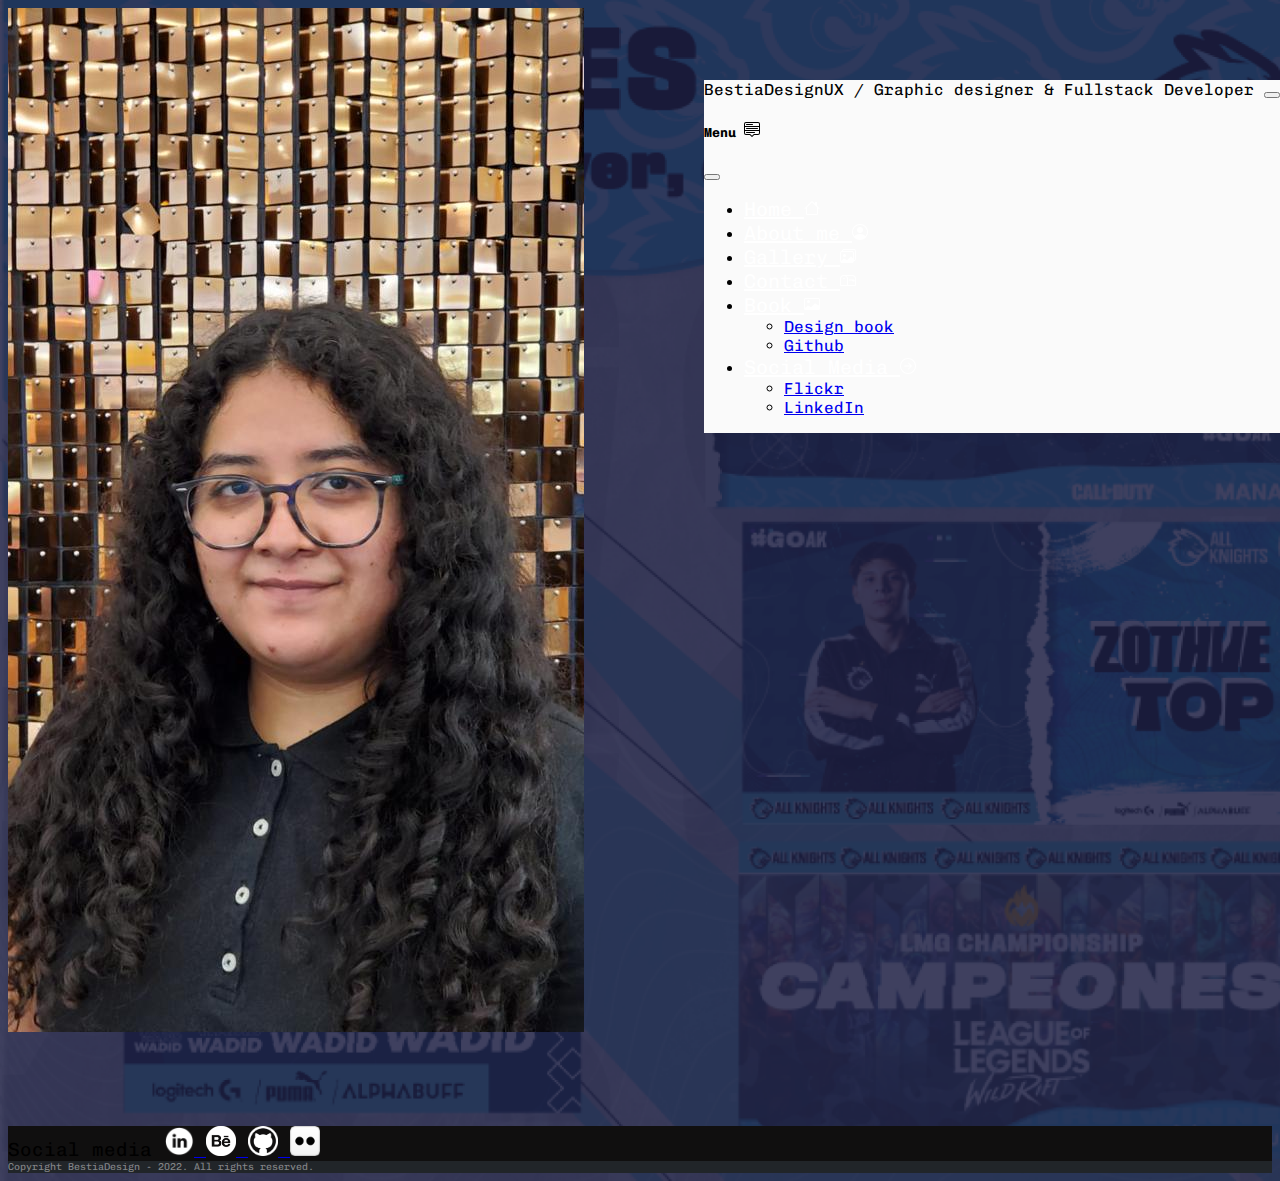
==== commit d91cabc9: "Se modifico el footer" ====
--- a/HTML/index.html
+++ b/HTML/index.html
@@ -96,8 +96,8 @@
         style="padding: 0;"></i> <img src="../Imagenes/Github.png" alt="" width="30px" class="btn btn-link btn-floating btn-lg text-dark m-1" href="https://github.com/BestiaDesign" role="button" data-mdb-ripple-color="dark"
         style="padding: 0;" title="Join me on Github"></i>  <img src="../Imagenes/flickr-icon-logo-black-and-white.png" alt="" width="30px" title="Join me on Flickr" target="_blank" class="btn btn-link btn-floating btn-lg text-dark m-1" href="https://www.flickr.com/photos/bestiadesign/" role="button" data-mdb-ripple-color="dark" style="padding: 0;"></i></a>
     </div>
-    <div class="text-center pb-2" style="background-color: rgba(0, 0, 0, 0.2); font-size: 10px; color: rgba(255, 255, 255, 0.456);;">
-      Copyright BestiaDesign - 2022. Todos los derechos reservados.
+    <div class="text-center pb-2" style="background-color: #212529; font-size: 10px; color: rgba(255, 255, 255, 0.456);">
+      Copyright BestiaDesign - 2022. All rights reserved.
     </div>
   </footer> 
 
